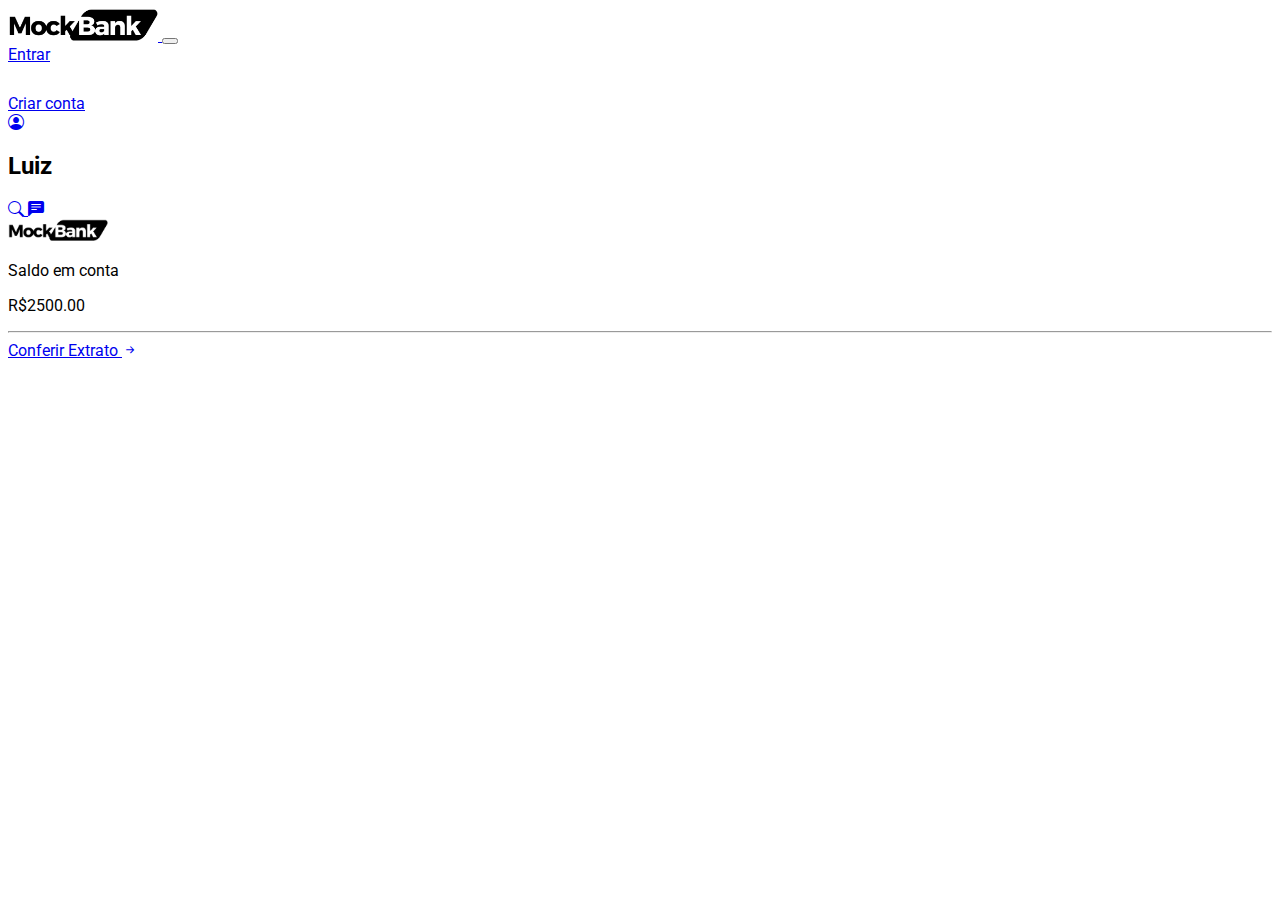
==== bootstrap/home.html @ 38a8ae45 "Create homepage" ====
<!doctype html>
<html lang="en">

<head>
    <meta charset="utf-8">
    <meta name="viewport" content="width=device-width, initial-scale=1">

    <title>MockBank</title>

    <link href="https://cdn.jsdelivr.net/npm/bootstrap@5.3.2/dist/css/bootstrap.min.css" rel="stylesheet"
        integrity="sha384-T3c6CoIi6uLrA9TneNEoa7RxnatzjcDSCmG1MXxSR1GAsXEV/Dwwykc2MPK8M2HN" crossorigin="anonymous">
    <link rel="stylesheet" href="https://cdn.jsdelivr.net/npm/bootstrap-icons@1.11.3/font/bootstrap-icons.min.css">
    <link rel="stylesheet" href="css/style.css">
    <link rel="preconnect" href="https://fonts.googleapis.com">
    <link rel="preconnect" href="https://fonts.gstatic.com" crossorigin>
    <link href="https://fonts.googleapis.com/css2?family=Roboto&display=swap" rel="stylesheet">

</head>

<body>
    <nav class="navbar navbar-expand-sm">
        <div class="container">
            <a href="#" class="navbar-brand d-flex align-items-center">
                <img src="img/mockbank_logo_minimal.png" alt="MockBank Logo" width="150px">
            </a>

            <button class="navbar-toggler" type="button" data-bs-toggle="collapse" data-bs-target="#menuNavbar">
                <span class="navbar-toggler-icon"></span>
            </button>

            <div class="collapse navbar-collapse justify-content-end" id="menuNavbar">
                <div class="navbar-nav float-end">
                    <a href="#" class="nav-link text-dark fs-5">Entrar</a>
                    <div class="vr mt-2 d-none d-sm-block" style="height: 30px;"></div>
                    <a href="#" class="nav-link text-dark fs-5">Criar conta</a>
                </div>
            </div>
        </div>
    </nav>
    <main>
        <div class="container-fluid bg-dark">
            <div class="container">
                <div class="navbar text-white align-items-center justify-content-between ">
                    
                    <div class="col-6 d-flex">
                        <a href="#" class="navbar-brand">
                            <i class="bi bi-person-circle text-white fs-2"></i>
                        </a>
                        <h2 class="mt-2 ">Luiz</h2>
                    </div>
                    
                    <div class="col-6 d-flex justify-content-end align-items-center">
                        <a href="#" class="navbar-brand">
                            <i class="bi bi-search text-white fs-3"></i>
                        </a>
                        <a href="#" class="navbar-brand ms-2">
                            <i class="bi bi-chat-left-text-fill text-white fs-3"></i>
                        </a>
                    </div>
                </div>
            </div>
        </div>

        <section class="container mt-5 ">
            <div class="col-12 col-md-10 col-lg-8 mx-auto">
                <div class="card">
                    <div class="card-body">
                        <div class="row">
                            <div class="col-2">
                                <img src="img/mockbank_logo_minimal.png" width="100px" alt="" class="">
                            </div>
                        </div>

                        <div class="row mt-5">
                            <div class="col-12 justify-content-between d-flex">
                                <p class="lead">Saldo em conta</p>
                                <p class="lead">R$2500.00</p>
                            </div>
                            <hr class="my-2">
                            <div class="col-12 mt-3">
                                <a class=" link-underline-opacity-0 link-underline-opacity-0-hover link-dark d-block col-12 fs-5" href="#">
                                   Conferir Extrato  <i class="bi bi-arrow-right-short float-end fs-2 mt-0"></i>
                                  </a>
                            </div>
                        </div>
                    </div>
                </div>
            </div>
        </section>
    </main>


    <script src="https://cdn.jsdelivr.net/npm/bootstrap@5.3.2/dist/js/bootstrap.bundle.min.js"
        integrity="sha384-C6RzsynM9kWDrMNeT87bh95OGNyZPhcTNXj1NW7RuBCsyN/o0jlpcV8Qyq46cDfL"
        crossorigin="anonymous"></script>
</body>

</html>

<!---->
---- bootstrap/css/style.css ----
@import url('https://fonts.googleapis.com/css2?family=Roboto&display=swap');

body {
    font-family: 'Roboto', sans-serif !important;
}

.content-section {
    margin-top: 200px !important;
    
}

.btn-simulate {
    margin-top: 120px;
}
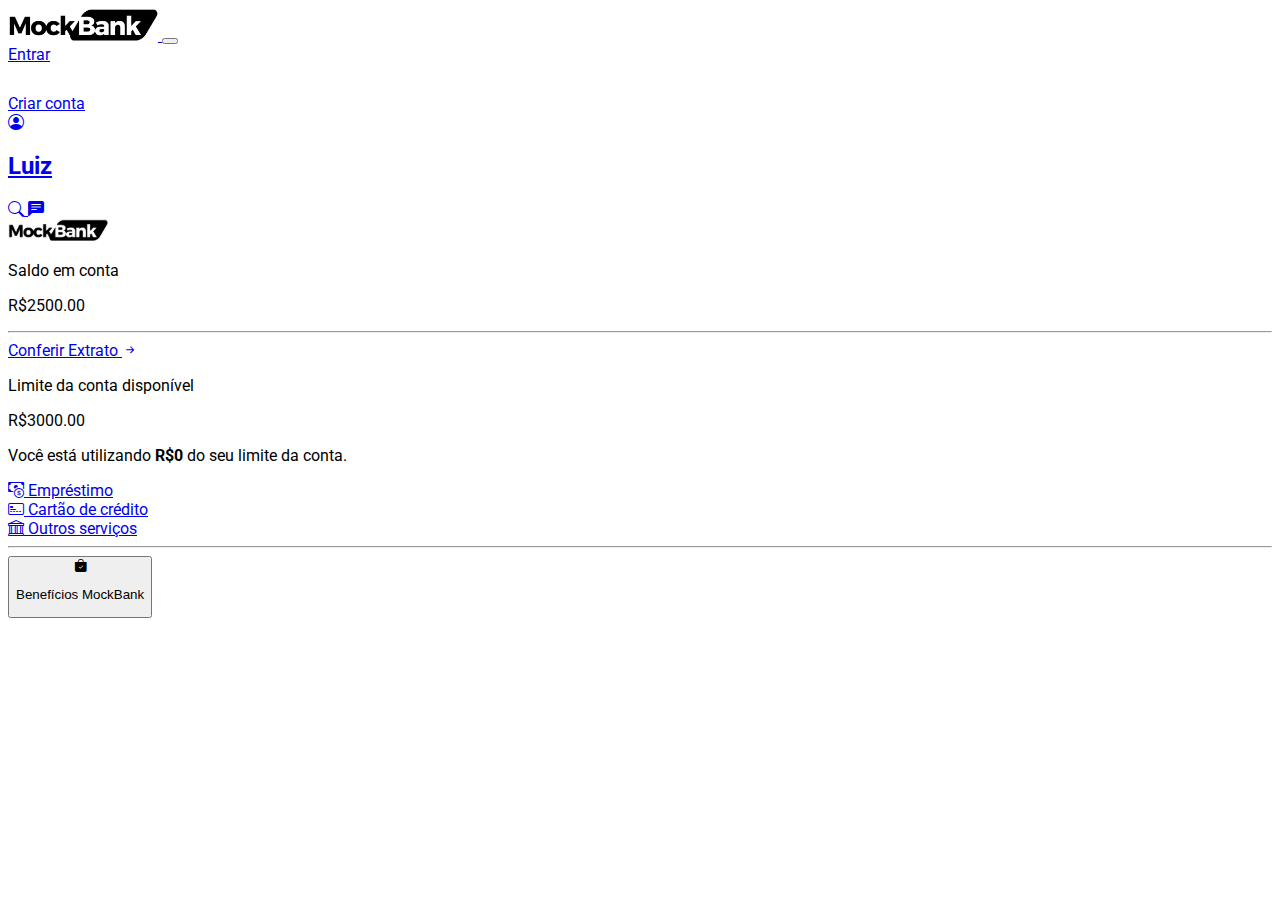
==== commit 8d28bb56: "Finished user homepage" ====
--- a/bootstrap/home.html
+++ b/bootstrap/home.html
@@ -41,14 +41,16 @@
         <div class="container-fluid bg-dark">
             <div class="container">
                 <div class="navbar text-white align-items-center justify-content-between ">
-                    
+
                     <div class="col-6 d-flex">
                         <a href="#" class="navbar-brand">
                             <i class="bi bi-person-circle text-white fs-2"></i>
+                            <h2 class="mt-2 text-white d-inline ms-1">Luiz</h2>
                         </a>
-                        <h2 class="mt-2 ">Luiz</h2>
+
+                        
                     </div>
-                    
+
                     <div class="col-6 d-flex justify-content-end align-items-center">
                         <a href="#" class="navbar-brand">
                             <i class="bi bi-search text-white fs-3"></i>
@@ -78,17 +80,67 @@
                             </div>
                             <hr class="my-2">
                             <div class="col-12 mt-3">
-                                <a class=" link-underline-opacity-0 link-underline-opacity-0-hover link-dark d-block col-12 fs-5" href="#">
-                                   Conferir Extrato  <i class="bi bi-arrow-right-short float-end fs-2 mt-0"></i>
-                                  </a>
+                                <a class=" link-underline-opacity-0 link-underline-opacity-0-hover link-dark d-block col-12 fs-5"
+                                    href="#">
+                                    Conferir Extrato <i class="bi bi-arrow-right-short float-end fs-2 mt-0"></i>
+                                </a>
+
+                                <div class="col-12 mt-5 d-flex justify-content-between p-3 rounded-3">
+                                    <p class="d-inline-block my-auto">Limite da conta disponível</p>
+                                    <p class="d-inline-block my-auto ">R$3000.00</p>
+
+                                </div>
+                                <p class="mt-4">Você está utilizando <strong>R$0 </strong> do seu limite da conta.</p>
                             </div>
+
                         </div>
                     </div>
+                </div>
+
+                <div class="row justify-content-between mt-5">
+                    <div class="col-4">
+
+                        <a href="#"
+                            class="card justify-content-center text-center link-underline-opacity-0 link-underline-opacity-0-hover link-dark"
+                            style="height: 100px;">
+                            <i class="bi bi-cash-coin fs-5"></i>
+                            Empréstimo
+                        </a>
+                    </div>
+                    <div class="col-4">
+                        <a href="#"
+                            class="card justify-content-center text-center link-underline-opacity-0 link-underline-opacity-0-hover link-dark"
+                            style="height: 100px;">
+                            <i class="bi bi-credit-card-2-front fs-5"></i>
+                            Cartão de crédito
+                        </a>
+                    </div>
+                    <div class="col-4">
+
+                        <a href="#"
+                            class="card justify-content-center text-center link-underline-opacity-0 link-underline-opacity-0-hover link-dark"
+                            style="height: 100px;">
+                            <i class="bi bi-bank fs-5"></i>
+                            Outros serviços
+                        </a>
+                    </div>
+                </div>
+
+                <hr class="my-5">
+
+                <div class="row">
+                    <div class="col-12">
+                        <button class="btn btn-dark w-100 text-start p-3">
+                            <i class="bi bi-bag-check-fill fs-4 ms-1 me-1 "></i>
+                            <p class="d-inline">Benefícios MockBank</p>
+
+                        </button>
+                    </div>
+                    
                 </div>
             </div>
         </section>
     </main>
-
 
     <script src="https://cdn.jsdelivr.net/npm/bootstrap@5.3.2/dist/js/bootstrap.bundle.min.js"
         integrity="sha384-C6RzsynM9kWDrMNeT87bh95OGNyZPhcTNXj1NW7RuBCsyN/o0jlpcV8Qyq46cDfL"
